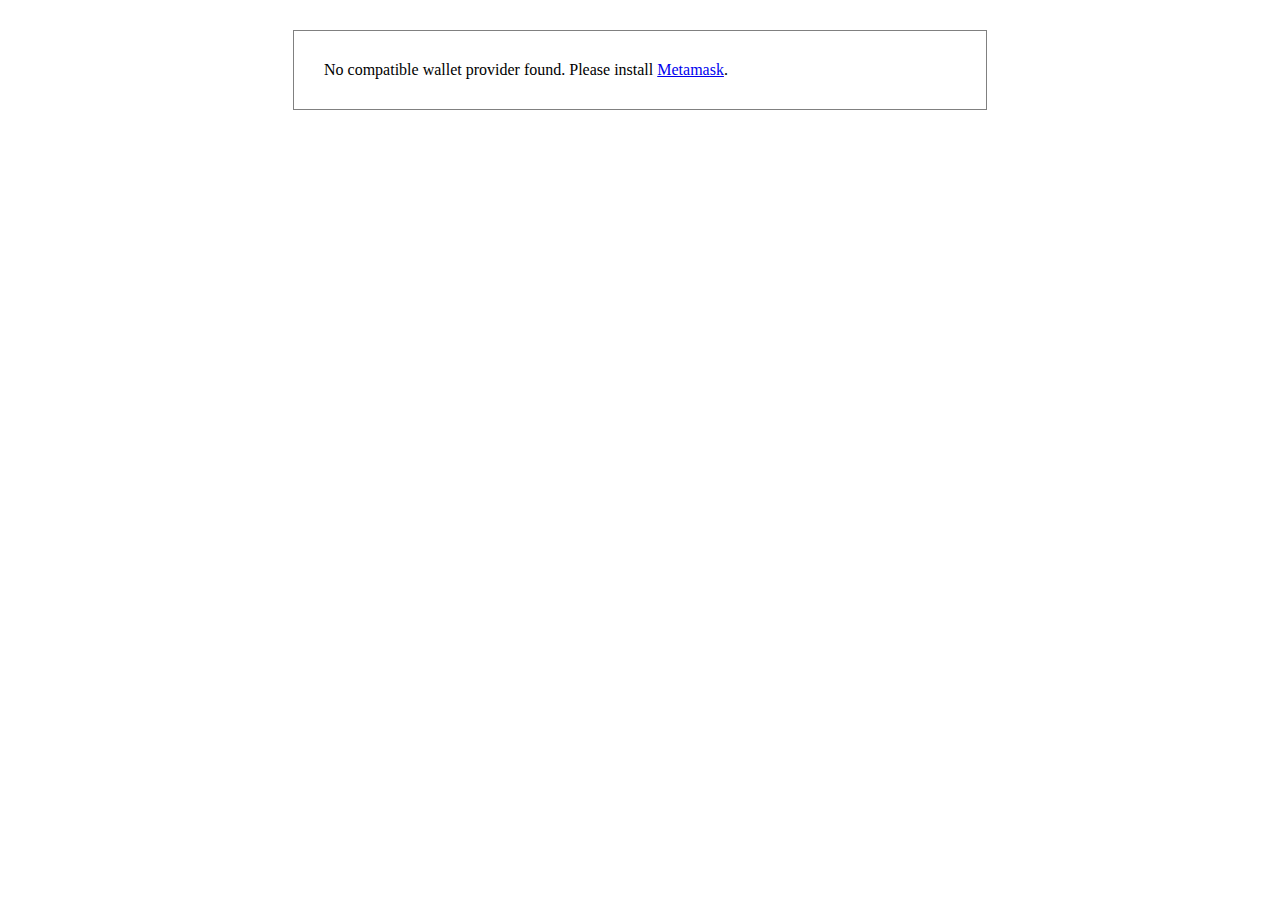
==== index.html @ 65c69142 "avo" ====
<!DOCTYPE html>
<html>
<head>
    <title>Avocado Wallet</title>
    <link rel="stylesheet" type="text/css" href="index.css">
</head>
<body>
    <div class="container" id="main">
        <header>
           <h1>Avocado Wallet</h1>
        </header>
        <div class="panel">
            <div class="field">Wallet Address: <div class="field-value" id="address"></div></div>
            <div class="field">ETH balance: <div class="field-value" id="ethBalance"></div></div>
            <div class="field">Token balance: <div class="field-value" id="tokenBalance"></div></div>
        </div>
        <div class="panel">
            <div class="field">Send <input type="text" id="transferValue" size="10" /> <div class="field-value" id="tokenSymbol"></div></div>
            <div class="field">To address: <input type="text" id="recipientAddress" size="50" /></div>
            <div class="button"><a class="btn" href="#" onclick="transferTokens()">Send</a></div>
        </div>
        <div class="panel">
            <div id="transferResult"></div>
        </div>
    </div>
    <script src="web3/dist/web3.min.js"></script>
    <script src="index.js"></script>
    <script>
    window.addEventListener('load', function() {
        // Check if Web3 has been injected by the browser (Mist/MetaMask)
        if (typeof web3 !== 'undefined') {
            // Use Mist/MetaMask's provider
            web3 = new Web3(web3.currentProvider);
            startApp();
        } else {
            displayProviderInfo();
        }
    });
    </script>
</body>
</html>
---- index.css ----
header {
    text-align: center;
}
body {
    margin-top: 30px;
}
div.container {
    width: 50%;
    margin: auto;
    border: 1px solid gray;
    padding: 30px;
}
div.panel {
    padding-top: 10px;
    padding-bottom: 10px;
}
div.field-value {
    display:inline-block;
}
div.button {
    padding-top: 20px;
    padding-bottom: 20px;
    text-align: right;
}
.btn {
  background: #4caf50;
  padding: 10px 20px 10px 20px;
  border-radius: 10px;
  text-decoration: none;
  color: white;
}
.btn:hover {
  background: #3e8e41;
  text-decoration: none;
}
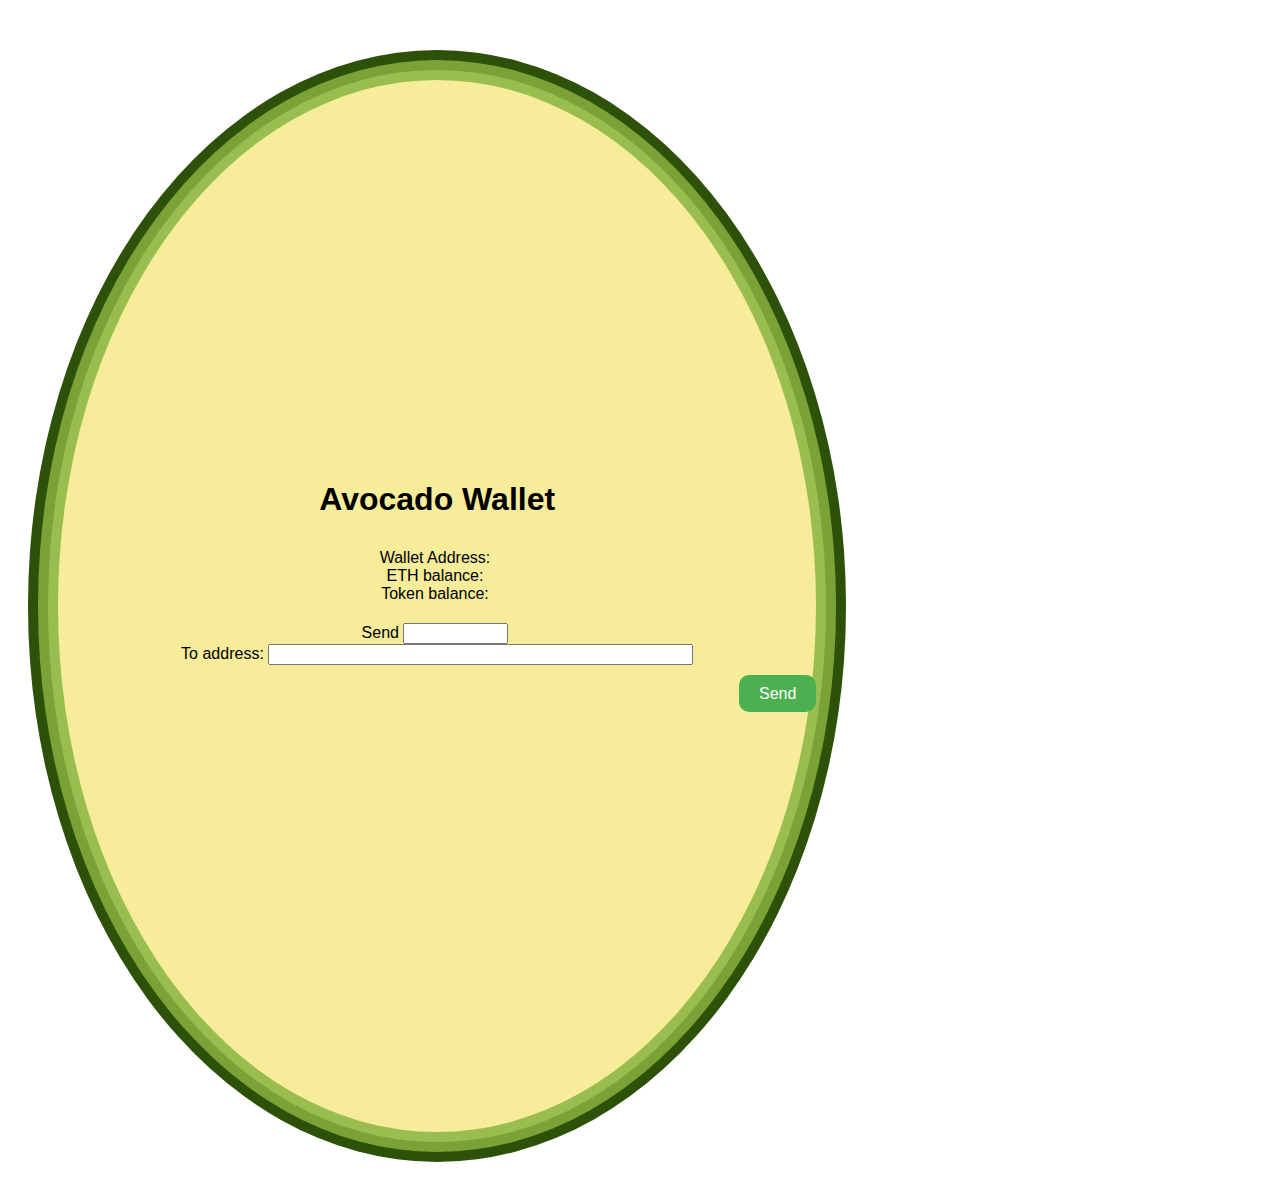
==== commit 77b690d6: "1" ====
--- a/index.html
+++ b/index.html
@@ -5,7 +5,7 @@
     <link rel="stylesheet" type="text/css" href="index.css">
 </head>
 <body>
-    <div class="container" id="main">
+    <div class="circle" >
         <header>
            <h1>Avocado Wallet</h1>
         </header>
--- a/index.css
+++ b/index.css
@@ -4,11 +4,29 @@
 body {
     margin-top: 30px;
 }
-div.container {
-    width: 50%;
-    margin: auto;
-    border: 1px solid gray;
-    padding: 30px;
+div.circle {
+  position: relative;
+  display: inline-block;
+  width: 100%;
+  height: 0;
+  padding: 50% 0;
+  border-radius: 50%;
+  color: black;
+  font-family: Helvetica, Arial Black, sans;
+  font-size: 16px;
+  text-align: center;
+  vertical-align: center;
+  height: 50px;
+  width: 50px;
+  position: relative;
+  display: inline-block;
+  width: 60%;
+  height: 10%;
+  padding: 30% 0;
+  background: #f7ec9a;
+  box-shadow: 0px 0px 0px 10px #99bd4f, 0px 0px 0px 20px #7ba237, 0px 0px 0px 30px #2d5109;
+  margin: 50px;
+  
 }
 div.panel {
     padding-top: 10px;
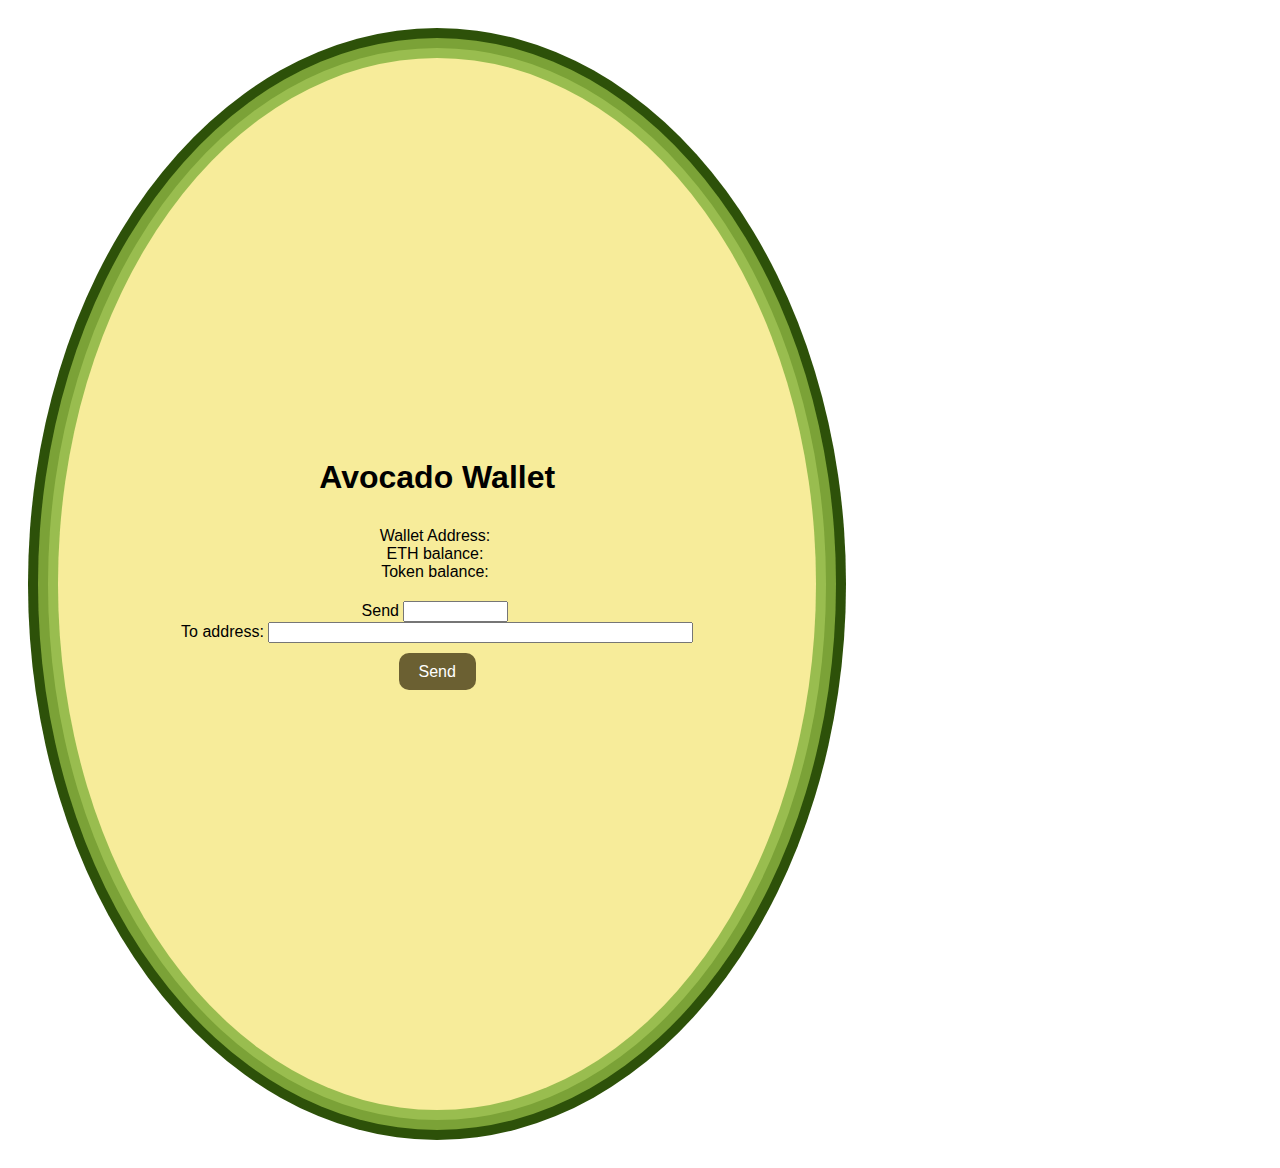
==== commit f5a8e1a0: "1" ====
--- a/index.html
+++ b/index.html
@@ -5,7 +5,7 @@
     <link rel="stylesheet" type="text/css" href="index.css">
 </head>
 <body>
-    <div class="circle" >
+    <div class="circle">
         <header>
            <h1>Avocado Wallet</h1>
         </header>
--- a/index.css
+++ b/index.css
@@ -1,8 +1,9 @@
 header {
     text-align: center;
+
 }
 body {
-    margin-top: 30px;
+    margin-top: 20px 20px 20px 20px;
 }
 div.circle {
   position: relative;
@@ -16,10 +17,6 @@
   font-size: 16px;
   text-align: center;
   vertical-align: center;
-  height: 50px;
-  width: 50px;
-  position: relative;
-  display: inline-block;
   width: 60%;
   height: 10%;
   padding: 30% 0;
@@ -34,20 +31,21 @@
 }
 div.field-value {
     display:inline-block;
+    color: #99bd4f;
 }
 div.button {
     padding-top: 20px;
     padding-bottom: 20px;
-    text-align: right;
+    text-align: center;
 }
 .btn {
-  background: #4caf50;
+  background: #6b6032;
   padding: 10px 20px 10px 20px;
   border-radius: 10px;
   text-decoration: none;
   color: white;
 }
 .btn:hover {
-  background: #3e8e41;
+  background: #534b26;
   text-decoration: none;
 }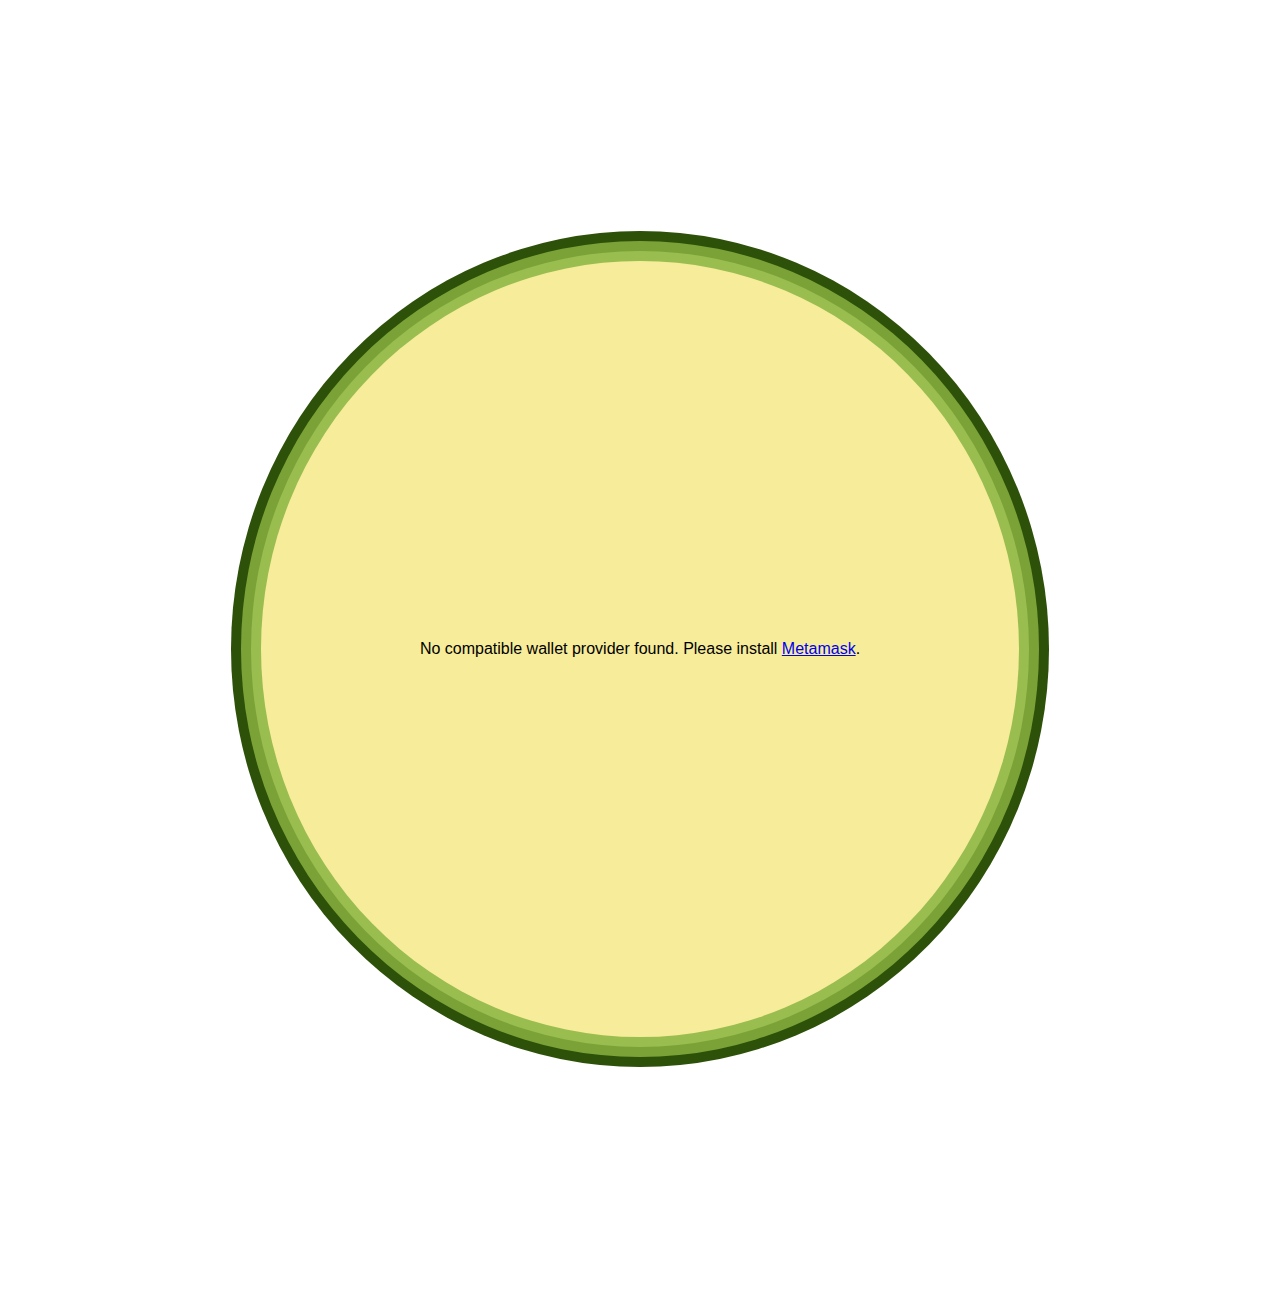
==== commit eeb81471: "1" ====
--- a/index.html
+++ b/index.html
@@ -5,7 +5,7 @@
     <link rel="stylesheet" type="text/css" href="index.css">
 </head>
 <body>
-    <div class="circle">
+    <div class="circle" id="main">
         <header>
            <h1>Avocado Wallet</h1>
         </header>
--- a/index.css
+++ b/index.css
@@ -22,7 +22,10 @@
   padding: 30% 0;
   background: #f7ec9a;
   box-shadow: 0px 0px 0px 10px #99bd4f, 0px 0px 0px 20px #7ba237, 0px 0px 0px 30px #2d5109;
-  margin: 50px;
+  margin-left: 20%; 
+  margin-right: 20%;
+  margin-top: 20%;
+  margin-bottom: 20%;
   
 }
 div.panel {
